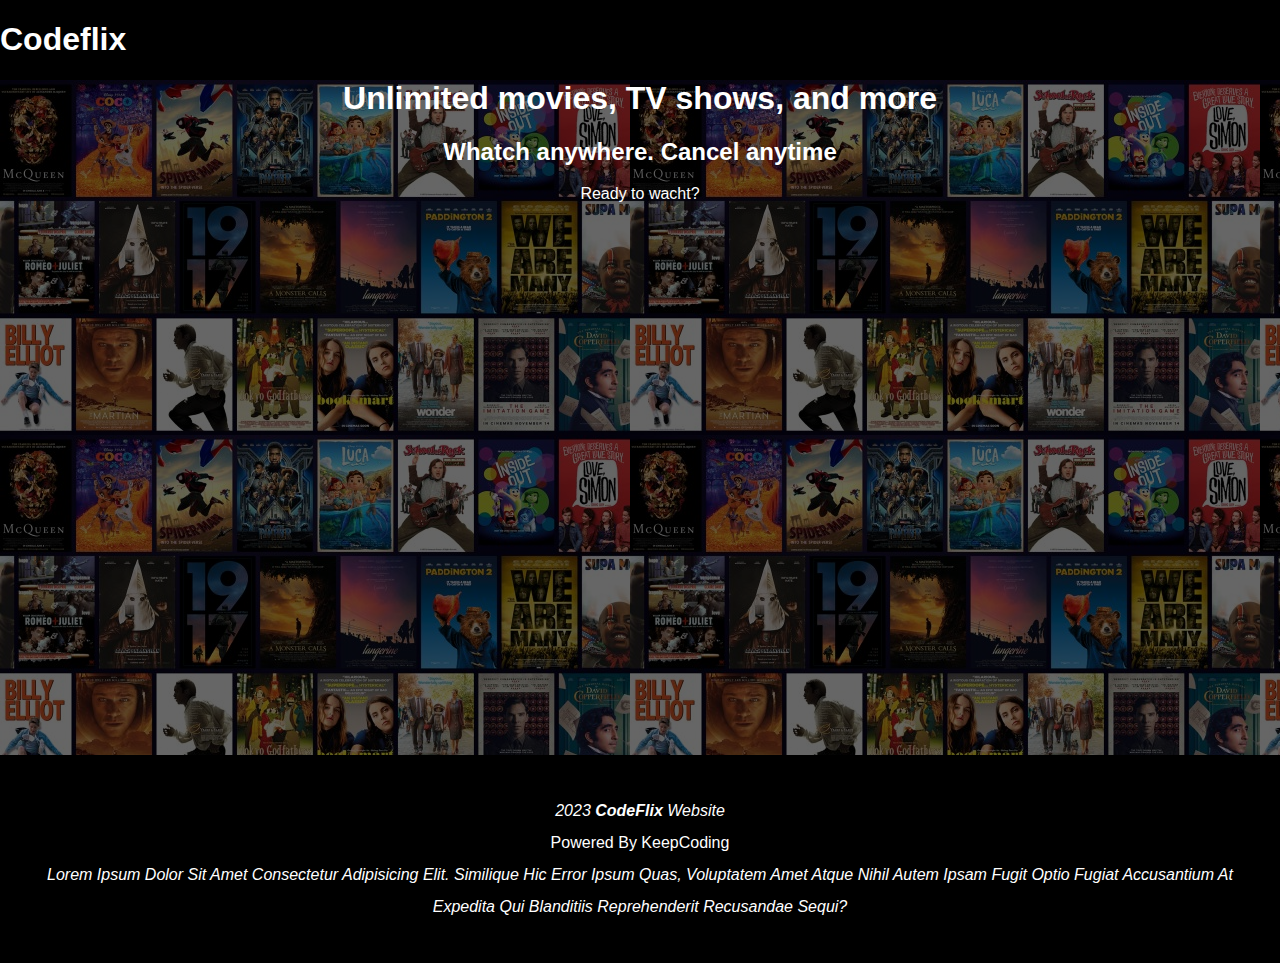
==== index.html @ c78e159d "posiciones absolutas relativas ymas" ====
<!DOCTYPE html>
<html lang="en">
<head>
    <meta charset="UTF-8">
    <meta name="viewport" content="width=device-width, initial-scale=1.0">
    <link rel="stylesheet" href="styles/normalize.css">
    <link rel="stylesheet" href="styles/common.css">
    <link rel="stylesheet" href="styles/footer.css">
    <link rel="stylesheet" href="styles/banner.css">
    <title>Codeflix</title>
    
</head>

<body class="main-bg">
    <h1>Codeflix</h1>
    
    <div class="banner">
        <div class="banner__image"></div>
        <div class="banner__content">
            <h1>Unlimited movies, TV shows, and more</h1>
            <h2>Whatch anywhere. Cancel anytime</h2>
            <p>Ready to wacht?</p>
        </div>
    </div>
    
    
    
    <footer class="footer">
        <!--
            inline-block
            span, b, strong, em, i, entre otras 
        -->
        <p>2023 <b><em>CodeFlix</em></b> website</p>
        <p class="footer__powered">Powered by KeepCoding</p>
        <p>Lorem ipsum dolor sit amet consectetur adipisicing elit. Similique hic error ipsum quas, voluptatem amet atque nihil autem ipsam fugit optio fugiat accusantium at expedita qui blanditiis reprehenderit recusandae sequi?</p>
    </footer>
</body>
</html>
---- styles/common.css ----
:root{
    --main-text-color: rgb(255, 255, 255);
    --main-bg-color: rgb(0,0,0);
    --main-brand-color: #e50914;
    --main-brand-color-light: #e44c54;
    font-size: 16px;
    font-family: sans-serif;
}

.main-bg{
    color: var(--main-text-color);
    background-color: var(--main-bg-color);
    /* opacity: 1; */
}

/*Con border-box incluimos todas las medidas dentro no hacia a fuera*/
*{
    box-sizing: border-box;
}
---- styles/footer.css ----
/* alinear textos en la pagina con tex-aling 
se utiliza cuando solamente queremos alinear el texto
y solo alinea horzontalmente*/

.footer{
    text-align: center;
    font-style: italic;
    background-color: var(--main-bg-color);
    /* se puede poner padding de las siguientes formas*/
    /*T - R - B - L */
    /* padding: 50px,10px,10px,10px; */
    /* Y - X */
    /* padding: 20px,20px; */
    /* ALL */
    padding: 40px;

    /*Bordes*/
    /* border: 2px solid coral; */

    /*para redondear las esquinas con border*/
    /* border-radius: 10px; */

    /*margin es como el padding aplica las mismas reglas*/
    /* margin: 10px; */
    
}
/* 1rem = 16px  dependiendo como pongamos la constante de la medida en px*/
.footer p{
    font-size: 1rem;
    margin: 0;
    font-weight: 400;
    text-transform:capitalize;
    line-height: 2;
}

.footer .footer__powered{
font-style: normal;
}
---- styles/banner.css ----
.banner{
    height: 75vh;
    text-align: center;
    position: relative;
    
}

.banner .banner__content{
    z-index: 1;
    position: relative;
}


.banner .banner__image{
    position: absolute;
    top: 0px;
    left:0px;
    bottom: 0px;
    right: 0px;
    background-image: url(../assets/app/catalog.jpg);
    /* background-repeat: no-repeat;
    background-size: contain; */
    z-index: 0;
    opacity: 0.4;
}
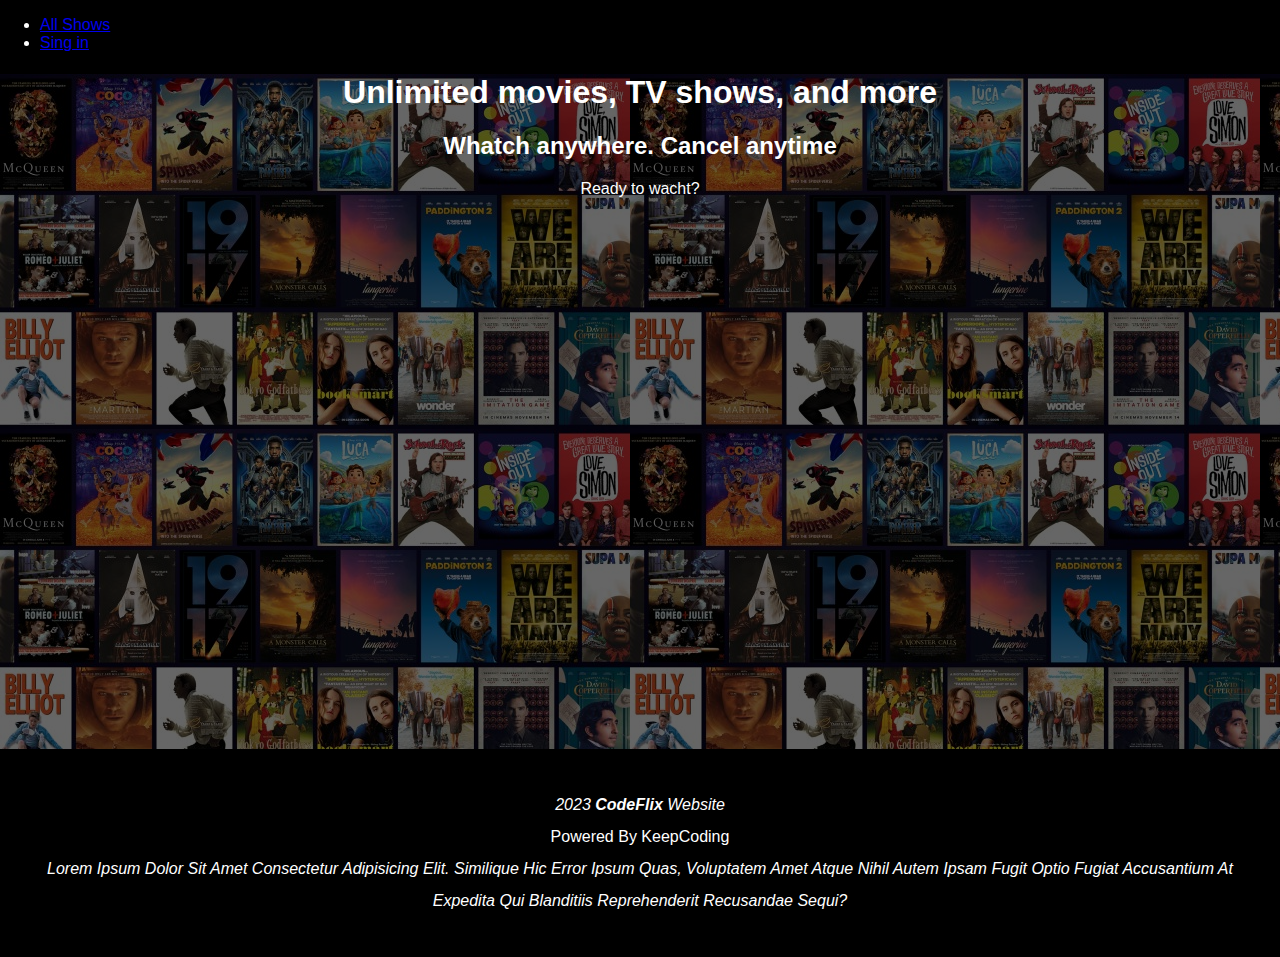
==== commit 989476c3: "etiqueta a" ====
--- a/index.html
+++ b/index.html
@@ -12,7 +12,14 @@
 </head>
 
 <body class="main-bg">
-    <h1>Codeflix</h1>
+    <div>
+        <div>
+            <ul>
+                <li><a href="#">All Shows</a></li>
+                <li><a href="#">Sing in</a></li>
+            </ul>
+        </div>
+    </div>
     
     <div class="banner">
         <div class="banner__image"></div>
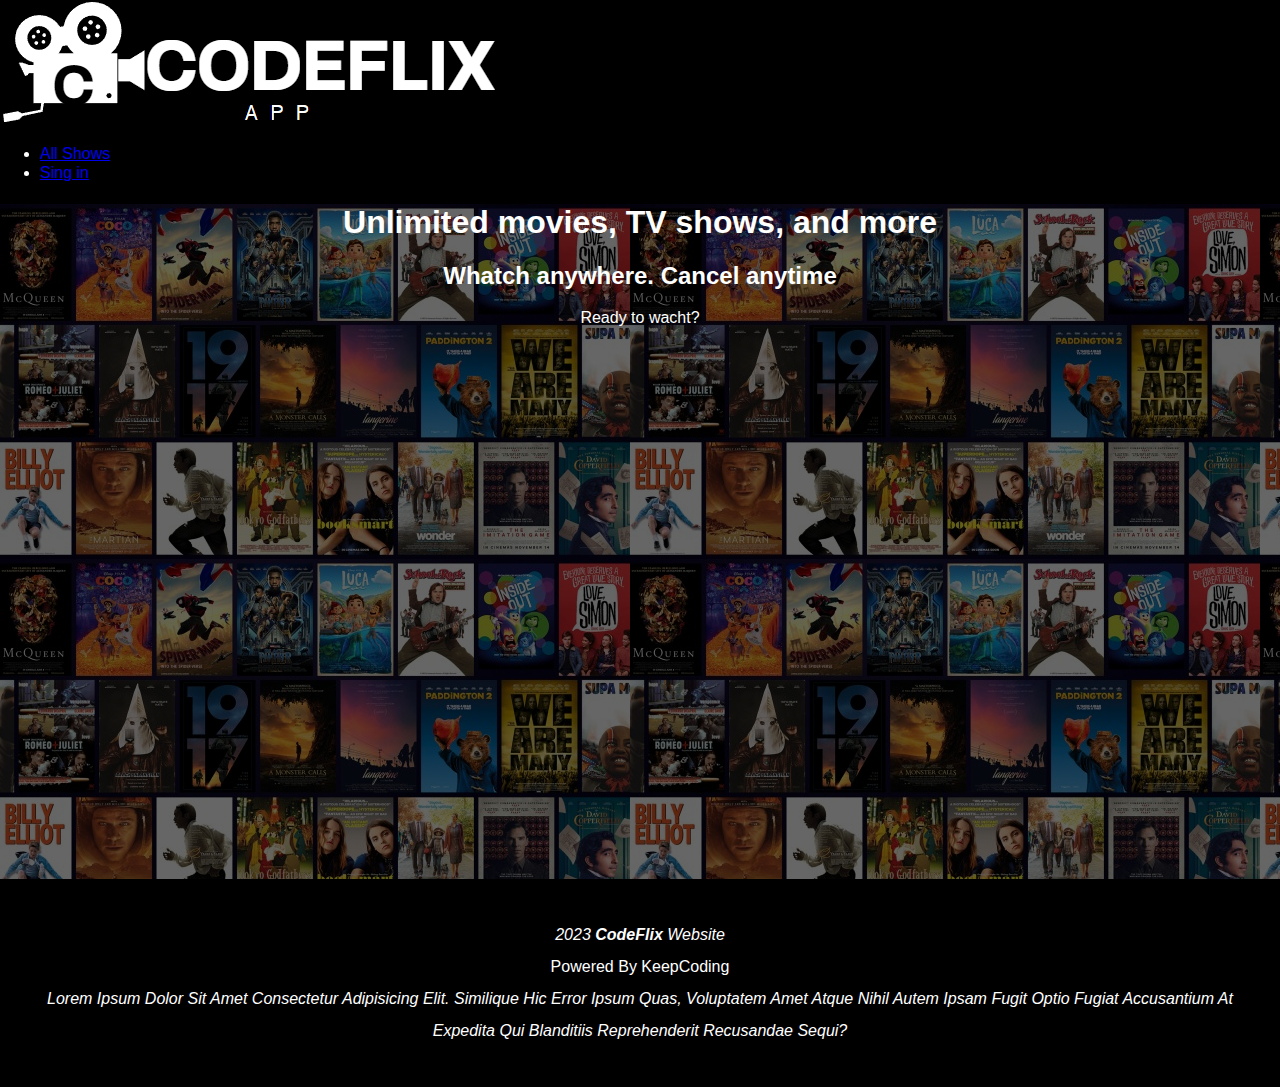
==== commit 236760a3: "section, main" ====
--- a/index.html
+++ b/index.html
@@ -1,5 +1,6 @@
 <!DOCTYPE html>
 <html lang="en">
+
 <head>
     <meta charset="UTF-8">
     <meta name="viewport" content="width=device-width, initial-scale=1.0">
@@ -7,31 +8,36 @@
     <link rel="stylesheet" href="styles/common.css">
     <link rel="stylesheet" href="styles/footer.css">
     <link rel="stylesheet" href="styles/banner.css">
+    <link rel="stylesheet" href="styles/header.css">
     <title>Codeflix</title>
-    
+
 </head>
 
 <body class="main-bg">
-    <div>
-        <div>
-            <ul>
-                <li><a href="#">All Shows</a></li>
-                <li><a href="#">Sing in</a></li>
+    <header class="header">
+        <div class="header__image">
+            <img src="assets/app/codeflix.png" alt="Logo codeflix">
+        </div>
+
+        <nav class="header__nav">
+            <ul class="header__nav__list">
+                <li class="header__nav__list__item"><a class="btn" href="#shows">All Shows</a></li>
+                <li class="header__nav__list__item"><a class="btn" href="#sing-in.html">Sing in</a></li>
             </ul>
-        </div>
-    </div>
-    
-    <div class="banner">
-        <div class="banner__image"></div>
-        <div class="banner__content">
-            <h1>Unlimited movies, TV shows, and more</h1>
-            <h2>Whatch anywhere. Cancel anytime</h2>
-            <p>Ready to wacht?</p>
-        </div>
-    </div>
-    
-    
-    
+        </nav>
+    </header>
+
+    <main>
+        <section class="banner">
+            <div class="banner__image"></div>
+            <div class="banner__content">
+                <h1>Unlimited movies, TV shows, and more</h1>
+                <h2>Whatch anywhere. Cancel anytime</h2>
+                <p>Ready to wacht?</p>
+            </div>
+        </section>
+    </main>
+
     <footer class="footer">
         <!--
             inline-block
@@ -39,7 +45,10 @@
         -->
         <p>2023 <b><em>CodeFlix</em></b> website</p>
         <p class="footer__powered">Powered by KeepCoding</p>
-        <p>Lorem ipsum dolor sit amet consectetur adipisicing elit. Similique hic error ipsum quas, voluptatem amet atque nihil autem ipsam fugit optio fugiat accusantium at expedita qui blanditiis reprehenderit recusandae sequi?</p>
+        <p>Lorem ipsum dolor sit amet consectetur adipisicing elit. Similique hic error ipsum quas, voluptatem amet
+            atque nihil autem ipsam fugit optio fugiat accusantium at expedita qui blanditiis reprehenderit recusandae
+            sequi?</p>
     </footer>
 </body>
+
 </html>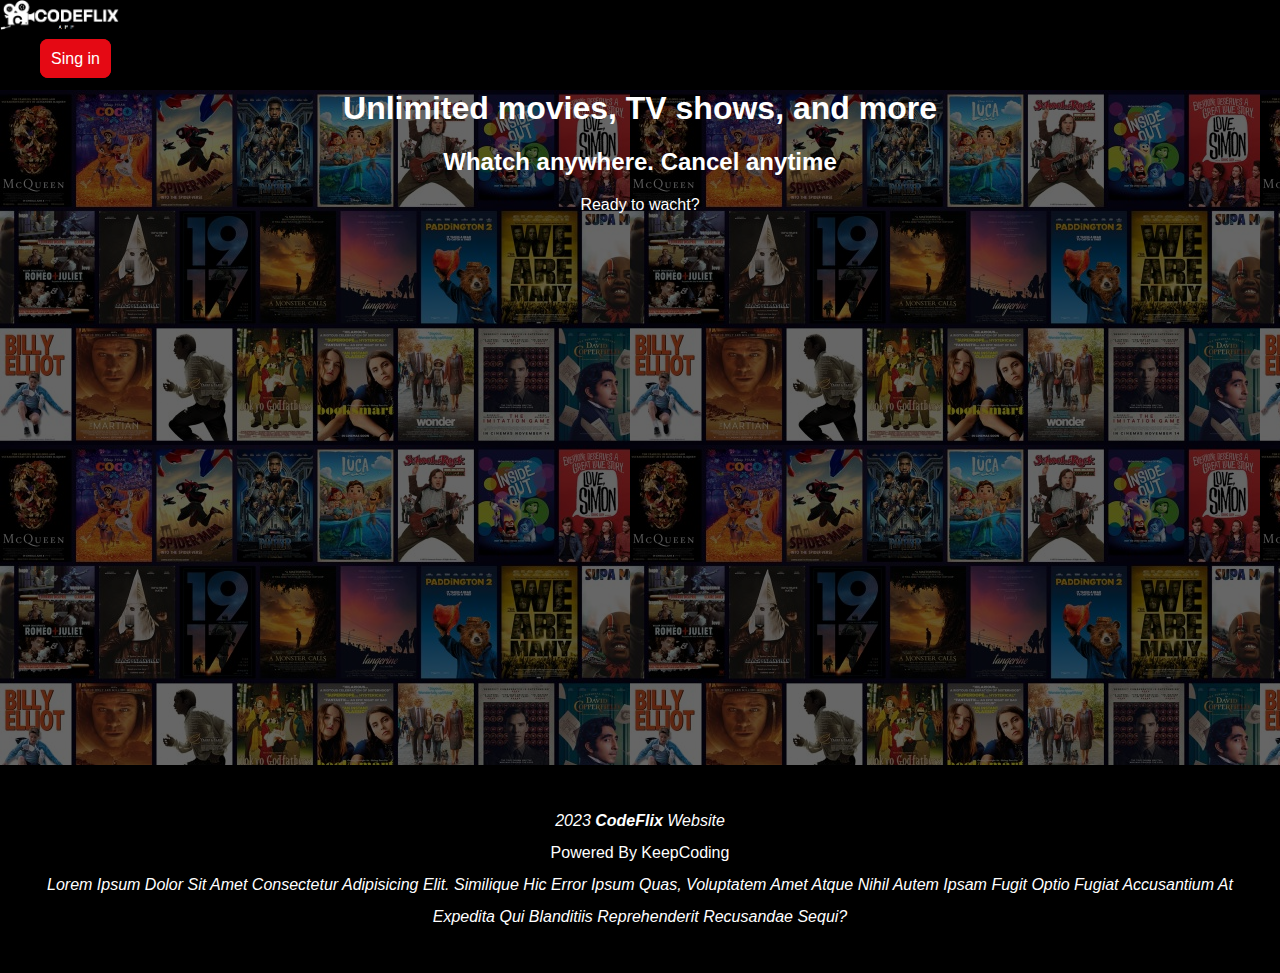
==== commit e08dd1cf: "se creo components.css y algunas clases para hacer el btn" ====
--- a/index.html
+++ b/index.html
@@ -9,6 +9,7 @@
     <link rel="stylesheet" href="styles/footer.css">
     <link rel="stylesheet" href="styles/banner.css">
     <link rel="stylesheet" href="styles/header.css">
+    <link rel="stylesheet" href="styles/components.css">
     <title>Codeflix</title>
 
 </head>
@@ -21,7 +22,7 @@
 
         <nav class="header__nav">
             <ul class="header__nav__list">
-                <li class="header__nav__list__item"><a class="btn" href="#shows">All Shows</a></li>
+                <li class="header__nav__list__item "><a class="btn hidden" href="#shows">All Shows</a></li>
                 <li class="header__nav__list__item"><a class="btn" href="#sing-in.html">Sing in</a></li>
             </ul>
         </nav>
--- a/styles/header.css
+++ b/styles/header.css
@@ -0,0 +1,31 @@
+/*La posición absoluta no acompaña el< scrol*/
+.header{
+    /*la posicion fixed si acompaña el scrol*/
+    /* position: fixed; */
+
+    /*la posicion sticky acompaña el scrol
+    pero dejar ver el contenido que tiene debajo y este pueda hacer scrol*/
+    position: sticky;
+    background-color: var(--main-bg-color);
+    z-index: 999;
+    width: 100%;
+    top: 0;
+}
+
+.header__image{
+    width: 120px;
+}
+
+.header__image img{
+    width: 100%;
+}
+
+.header .header__nav .header__nav__list{
+    list-style: none; 
+}
+
+.header__nav .header__nav__list .header__nav__list__item a{
+    text-decoration: none;
+}
+
+
--- a/styles/components.css
+++ b/styles/components.css
@@ -0,0 +1,17 @@
+.btn{
+    color: var(--main-text-color);
+    background-color: var(--main-brand-color);
+    padding: 10px;
+    border-radius: 8px;
+    border: 1px solid var(--main-brand-color);
+}
+
+.hidden{
+    /*Display none lo utilizamos para ocultar elementos del nuestro html*/
+    display: none;
+
+    /*El visibility: hidden; hace que desaparesca pero sigue ocupando el 
+    lugar donde esta miestras que con display: none; desaparece del todo*/
+    /* visibility: hidden; */
+}
+
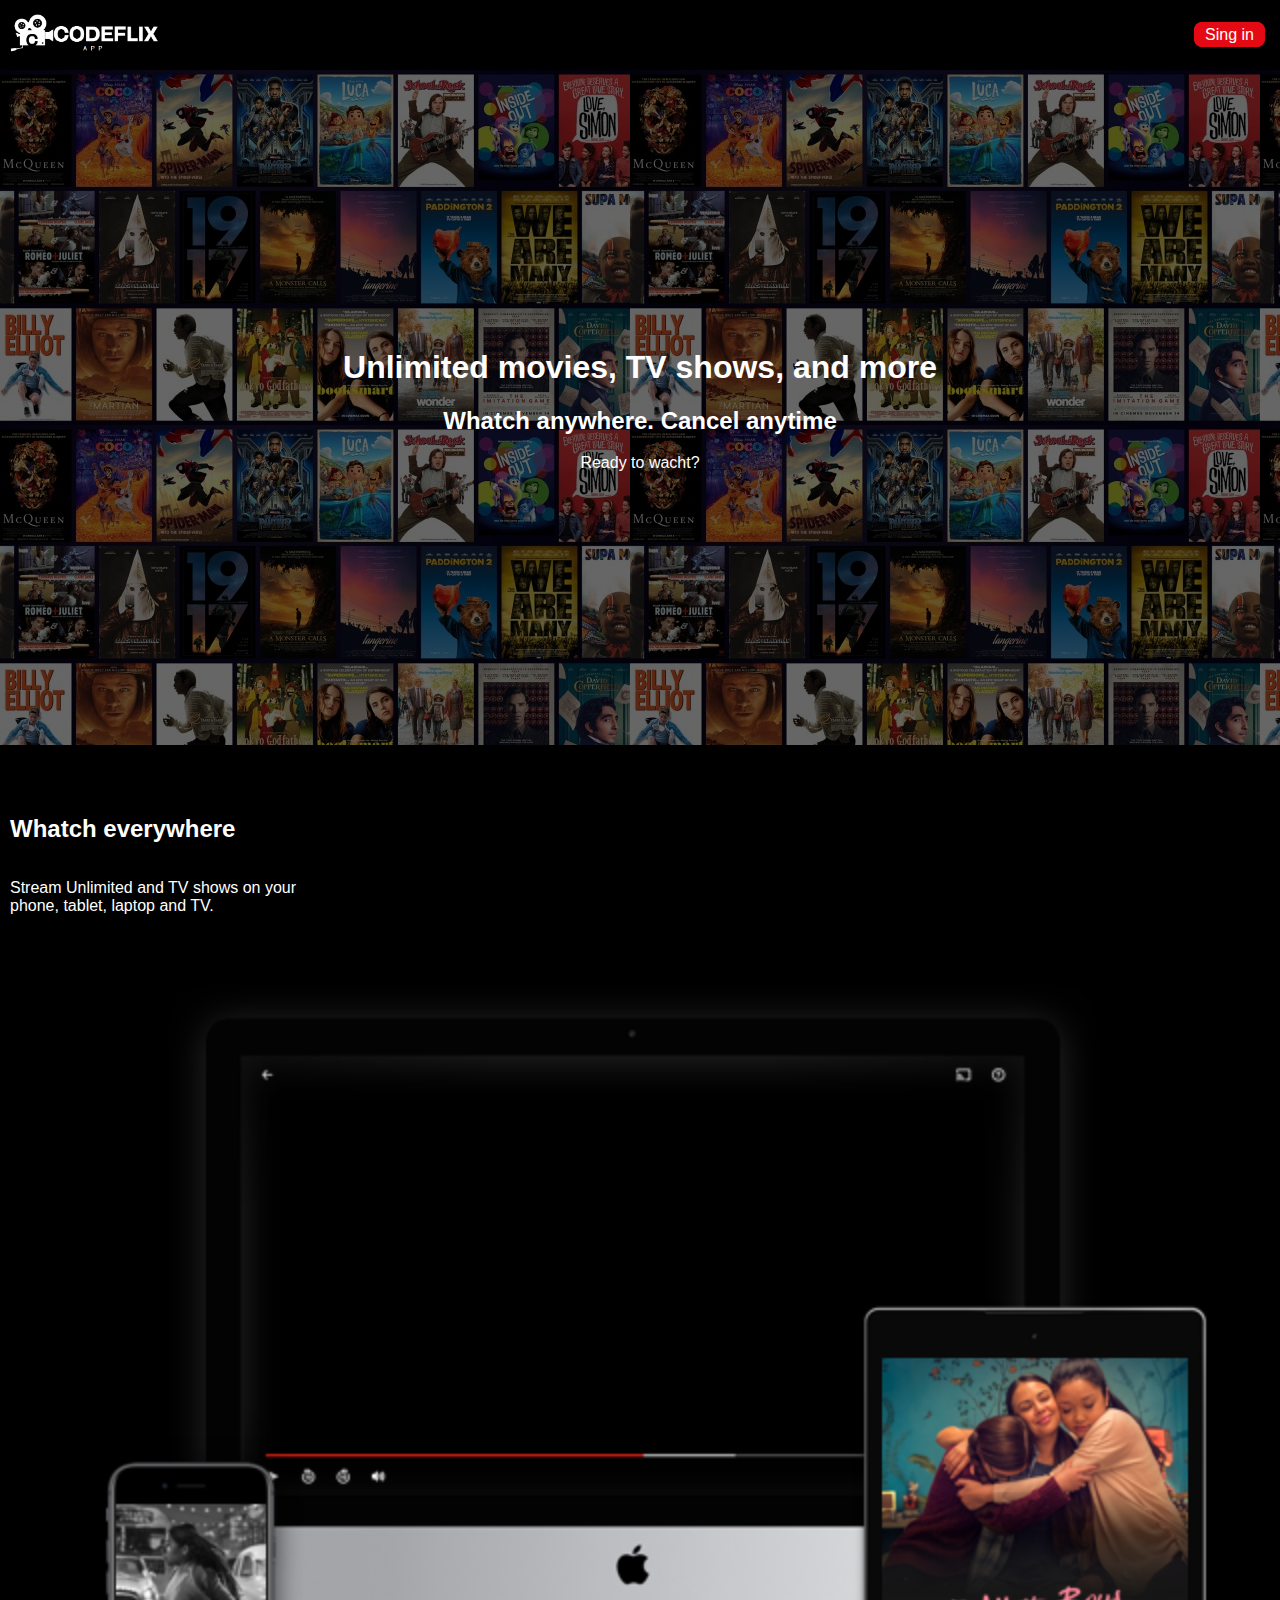
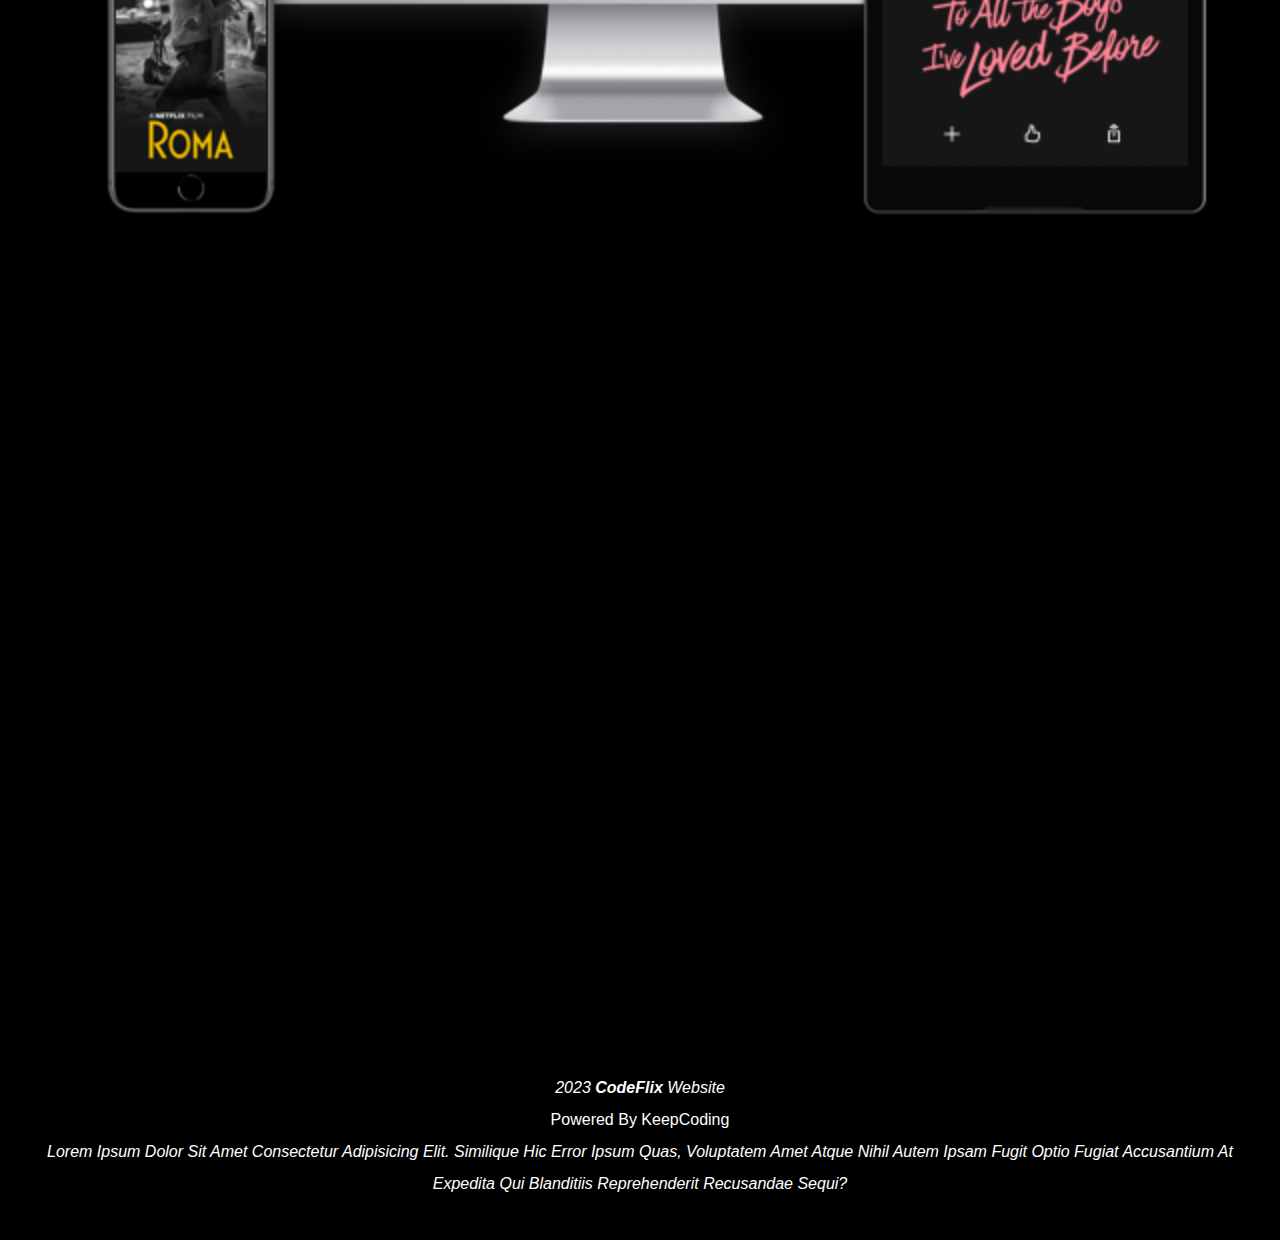
==== commit ba33a325: "section info" ====
--- a/index.html
+++ b/index.html
@@ -10,6 +10,7 @@
     <link rel="stylesheet" href="styles/banner.css">
     <link rel="stylesheet" href="styles/header.css">
     <link rel="stylesheet" href="styles/components.css">
+    <link rel="stylesheet" href="styles/info.css">
     <title>Codeflix</title>
 
 </head>
@@ -37,7 +38,22 @@
                 <p>Ready to wacht?</p>
             </div>
         </section>
+
+        <section class="info">
+            <div class="info__text">
+                <h2>Whatch everywhere</h2>
+                <p>Stream Unlimited and TV shows on your <br>
+                phone, tablet, laptop and TV.</p>
+            </div>
+            <div class="info__video">
+                <img src="assets/app/device-pile.png" alt="video image">
+                <video src="assets/app/video-devices.m4v" muted autoplay loop>
+                    <source src="assets/app/video-devices.m4v" type="video/mp4">
+                </video>
+            </div>
+        </section>
     </main>
+
 
     <footer class="footer">
         <!--
--- a/styles/banner.css
+++ b/styles/banner.css
@@ -2,7 +2,9 @@
     height: 75vh;
     text-align: center;
     position: relative;
-    
+    display: flex;
+    justify-content: center;
+    align-items:center;
 }
 
 .banner .banner__content{
--- a/styles/header.css
+++ b/styles/header.css
@@ -10,10 +10,14 @@
     z-index: 999;
     width: 100%;
     top: 0;
+    padding: 10px;
+    display: flex;
+    justify-content:space-between;
+    align-items: center;
 }
 
 .header__image{
-    width: 120px;
+    width: 150px;
 }
 
 .header__image img{
@@ -26,6 +30,12 @@
 
 .header__nav .header__nav__list .header__nav__list__item a{
     text-decoration: none;
+    margin: 5px;
 }
 
 
+.header__nav__list{
+    display: flex;
+}
+
+
--- a/styles/components.css
+++ b/styles/components.css
@@ -1,7 +1,7 @@
 .btn{
     color: var(--main-text-color);
     background-color: var(--main-brand-color);
-    padding: 10px;
+    padding: 3px 10px;
     border-radius: 8px;
     border: 1px solid var(--main-brand-color);
 }
@@ -15,3 +15,4 @@
     /* visibility: hidden; */
 }
 
+
--- a/styles/info.css
+++ b/styles/info.css
@@ -0,0 +1,23 @@
+.info{
+    display: flex;
+    flex-direction: column;
+    
+}
+
+.info .info__text{
+    padding: 50px 0 0 10px;
+    display: flex;
+    flex-direction: column;
+    position: relative;
+}
+.info .info__video{
+    display: flex;
+    flex-direction: column;
+    padding: 20px 0 0 0;
+    display: flex;
+    justify-content:end;
+    
+    
+}
+
+
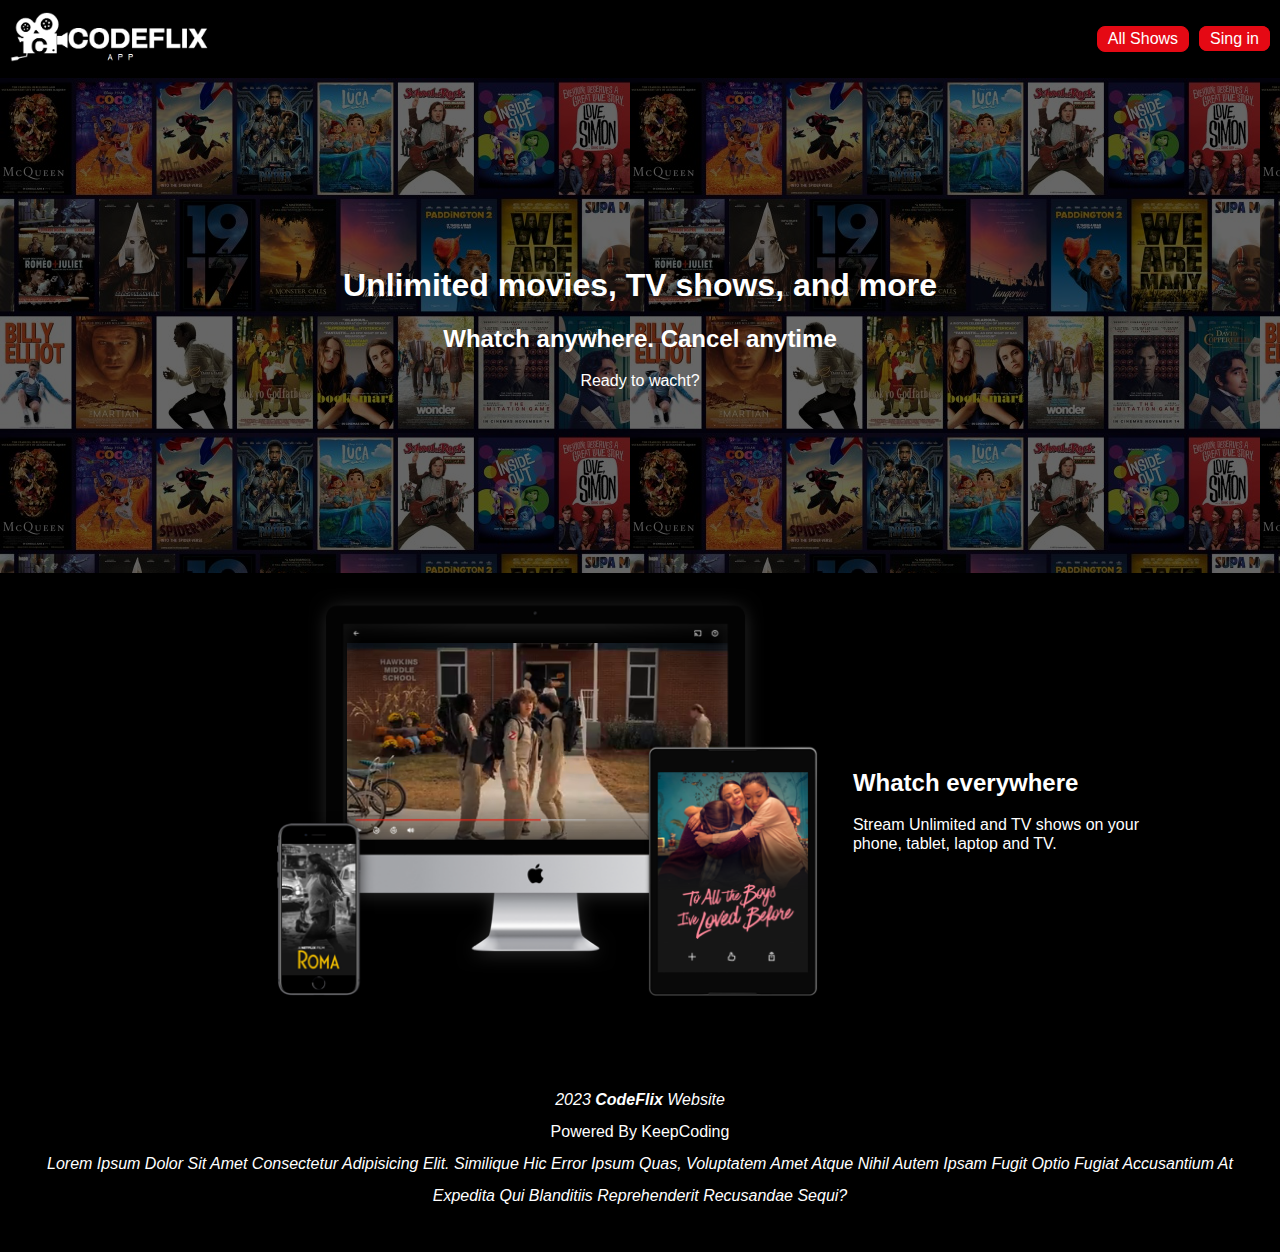
==== commit dee4fcf6: "mediaqueris inputs" ====
--- a/index.html
+++ b/index.html
@@ -23,7 +23,7 @@
 
         <nav class="header__nav">
             <ul class="header__nav__list">
-                <li class="header__nav__list__item "><a class="btn hidden" href="#shows">All Shows</a></li>
+                <li class="header__nav__list__item"><a class="btn hidden-xs" href="#shows">All Shows</a></li>
                 <li class="header__nav__list__item"><a class="btn" href="#sing-in.html">Sing in</a></li>
             </ul>
         </nav>
--- a/styles/banner.css
+++ b/styles/banner.css
@@ -26,3 +26,15 @@
     opacity: 0.4;
 }
 
+
+@media  (800px <= width) and (orientation: landscape){
+    .banner{
+        height: 55vh;
+    }
+}
+
+/* @media (hover: hover) {
+    p:hover {
+        color: yellow;
+    }
+} */--- a/styles/header.css
+++ b/styles/header.css
@@ -16,7 +16,7 @@
     align-items: center;
 }
 
-.header__image{
+.header .header__image{
     width: 150px;
 }
 
@@ -26,16 +26,22 @@
 
 .header .header__nav .header__nav__list{
     list-style: none; 
+    display: flex;
+    align-items: center;
+    gap: 10px;
 }
 
 .header__nav .header__nav__list .header__nav__list__item a{
     text-decoration: none;
-    margin: 5px;
+}
+
+@media (768px <= width){
+    .header .header__image{
+        width: 200px;
+    } 
 }
 
 
-.header__nav__list{
-    display: flex;
-}
 
 
+
--- a/styles/components.css
+++ b/styles/components.css
@@ -6,7 +6,7 @@
     border: 1px solid var(--main-brand-color);
 }
 
-.hidden{
+.hidden-xs{
     /*Display none lo utilizamos para ocultar elementos del nuestro html*/
     display: none;
 
@@ -15,4 +15,17 @@
     /* visibility: hidden; */
 }
 
+@media print {
+    *{
+        color: red;
+    }
+}
 
+@media screen and (min-width: 768px) {
+    .hidden-xs{
+        display: block;
+    }
+}
+
+
+
--- a/styles/info.css
+++ b/styles/info.css
@@ -1,23 +1,44 @@
-.info{
-    display: flex;
-    flex-direction: column;
-    
+.info {
+    width: 90%;
+    margin: 0 auto;
+    max-width: 768px;
 }
 
-.info .info__text{
-    padding: 50px 0 0 10px;
+.info .info__video {
+    position: relative;
     display: flex;
-    flex-direction: column;
-    position: relative;
-}
-.info .info__video{
-    display: flex;
-    flex-direction: column;
-    padding: 20px 0 0 0;
-    display: flex;
-    justify-content:end;
-    
-    
+    justify-content: center;
 }
 
+.info .info__video img {
+    position: relative;
+    z-index: 2;
+    width: 274px;
+}
 
+.info .info__video video {
+    position: absolute;
+    z-index: 1;
+    top: 30px;
+    width: 175px;
+}
+
+  /* 768px / 1024px */
+@media (768px <= width) {
+    .info .info__video video {
+    top: 70px;
+    width: 384px;
+    }
+    .info .info__video img {
+    width: 628px;
+    }
+}
+
+@media (1024px <= width) {
+    .info {
+    display: flex;
+    flex-direction: row-reverse;
+    align-items: center;
+    max-width: 998px;
+    }
+}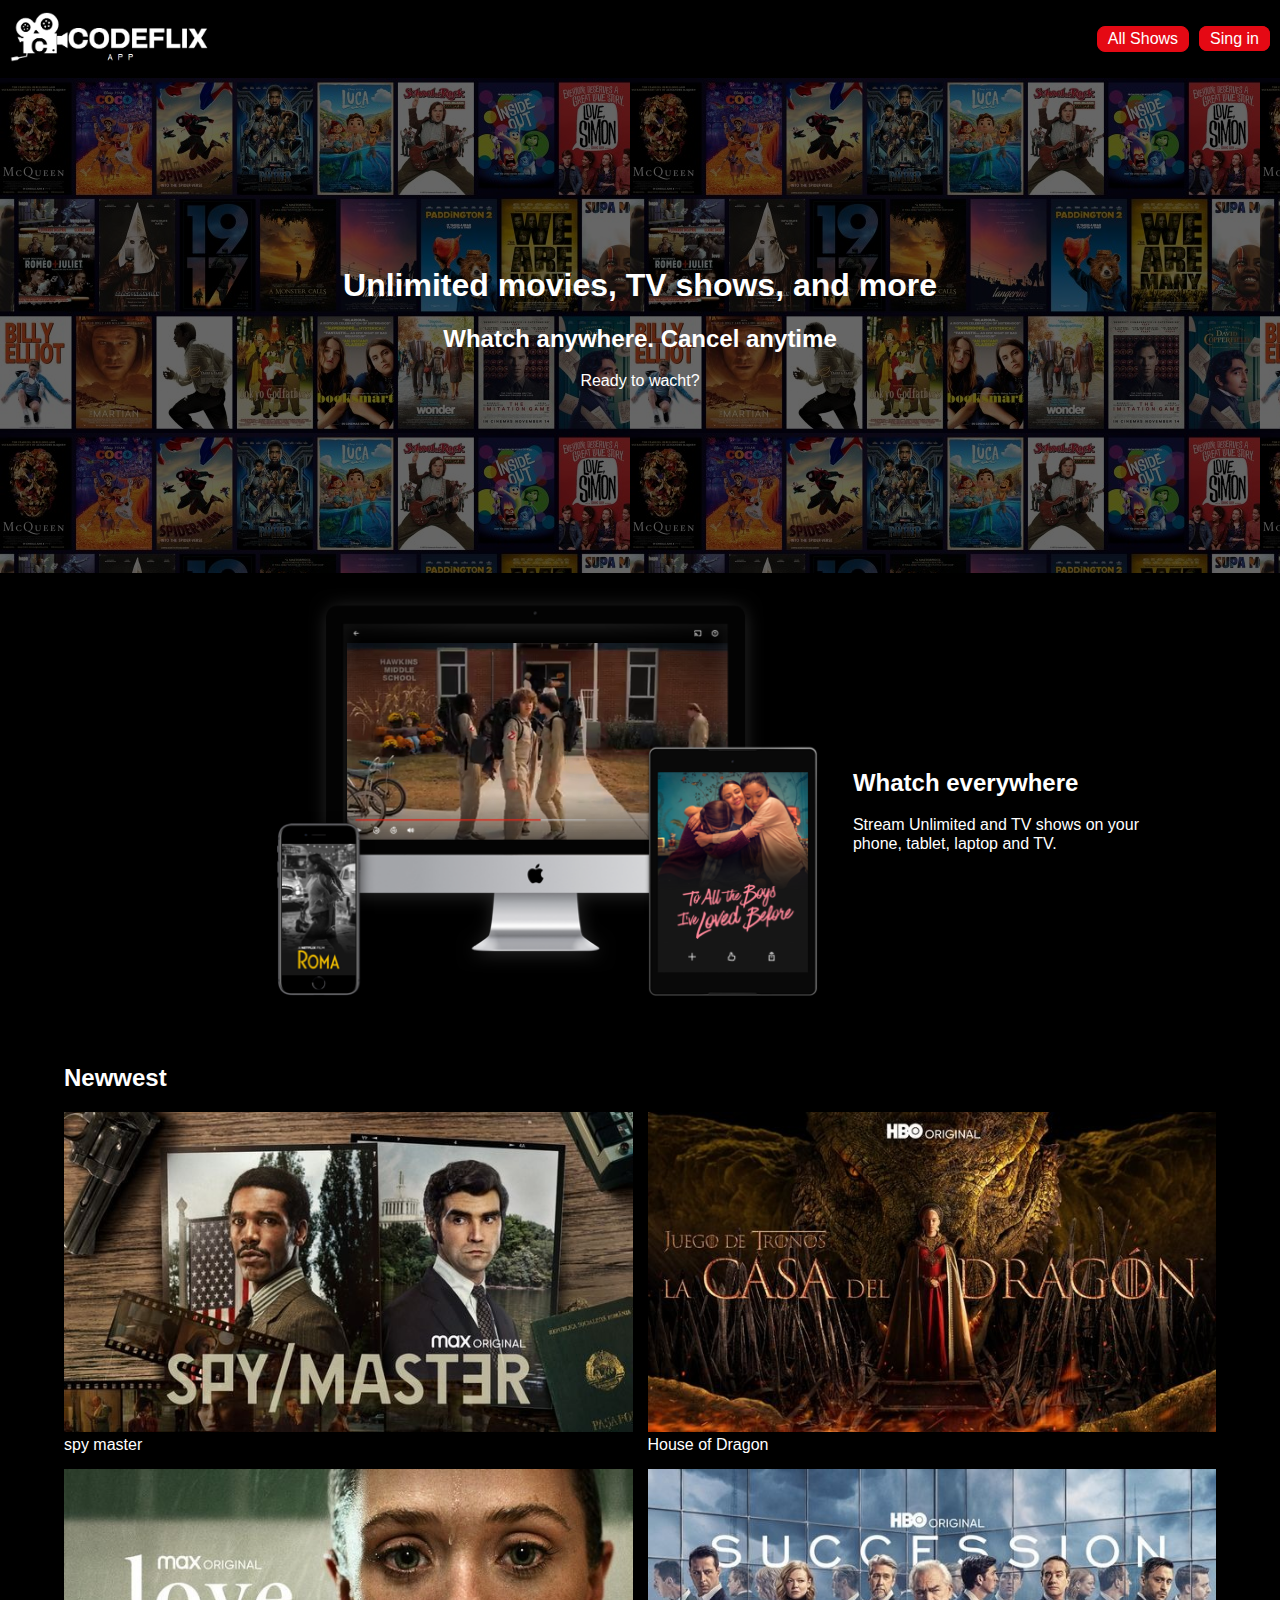
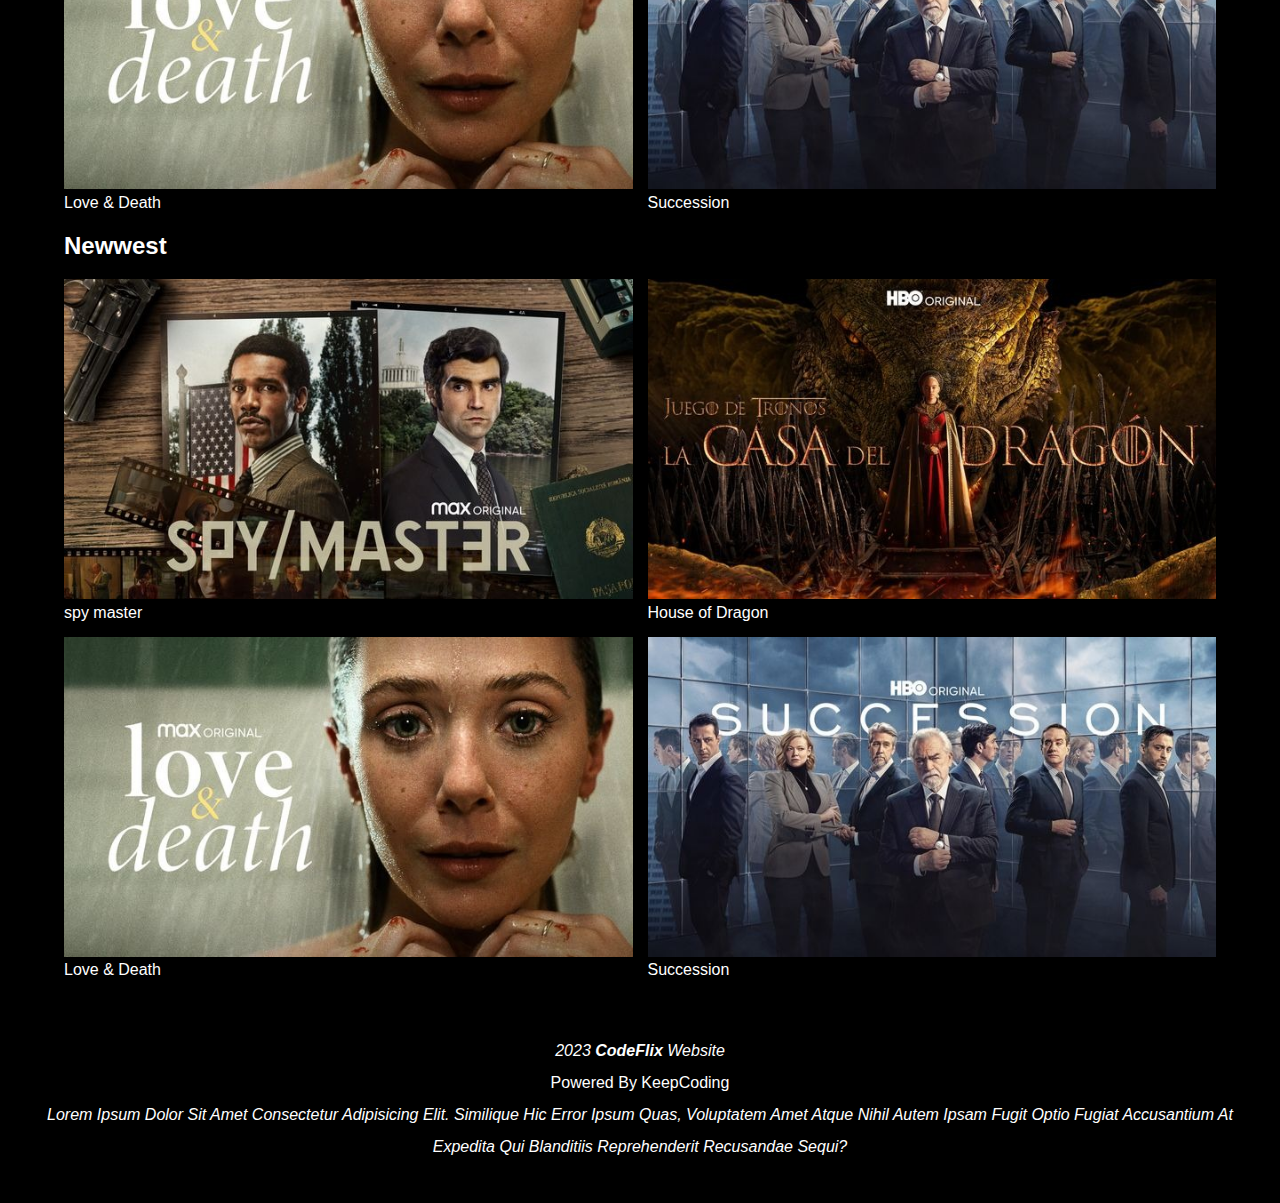
==== commit 3a773567: "form" ====
--- a/index.html
+++ b/index.html
@@ -11,6 +11,7 @@
     <link rel="stylesheet" href="styles/header.css">
     <link rel="stylesheet" href="styles/components.css">
     <link rel="stylesheet" href="styles/info.css">
+    <link rel="stylesheet" href="styles/shows.css">
     <title>Codeflix</title>
 
 </head>
@@ -52,6 +53,65 @@
                 </video>
             </div>
         </section>
+        <section class="shows">
+            <h2>Newwest</h2>
+            <ul class="shows__list">
+                <li>
+                    <figure>
+                        <img src="assets/series/serie_1.jpg" alt="spy master">
+                        <figcaption>spy master</figcaption>
+                    </figure>
+                </li>
+                <li>
+                    <figure>
+                        <img src="assets/series/serie_2.jpg" alt="House of Dragon">
+                        <figcaption>House of Dragon</figcaption>
+                    </figure>
+                </li>
+                <li>
+                    <figure>
+                        <img src="assets/series/serie_3.jpg" alt="Love and Death">
+                        <figcaption>Love & Death</figcaption>
+                    </figure>
+                </li>
+                <li>
+                    <figure>
+                        <img src="assets/series/serie_4.jpg" alt="Succession">
+                        <figcaption>Succession</figcaption>
+                    </figure>
+                </li>
+            </ul>
+        </section>
+            
+        <section class="shows">
+            <h2>Newwest</h2>
+            <ul class="shows__list">
+                <li>
+                    <figure>
+                        <img src="assets/series/serie_1.jpg" alt="spy master">
+                        <figcaption>spy master</figcaption>
+                    </figure>
+                </li>
+                <li>
+                    <figure>
+                        <img src="assets/series/serie_2.jpg" alt="House of Dragon">
+                        <figcaption>House of Dragon</figcaption>
+                    </figure>
+                </li>
+                <li>
+                    <figure>
+                        <img src="assets/series/serie_3.jpg" alt="Love and Death">
+                        <figcaption>Love & Death</figcaption>
+                    </figure>
+                </li>
+                <li>
+                    <figure>
+                        <img src="assets/series/serie_4.jpg" alt="Succession">
+                        <figcaption>Succession</figcaption>
+                    </figure>
+                </li>
+            </ul>
+        </section>
     </main>
 
 
--- a/styles/components.css
+++ b/styles/components.css
@@ -4,6 +4,38 @@
     padding: 3px 10px;
     border-radius: 8px;
     border: 1px solid var(--main-brand-color);
+}
+
+.btn.btn--secondary{
+    background-color: transparent;
+    border-color: var(--main-text-color);
+
+}
+
+
+.form__element{
+    display: flex;
+    flex-direction: column;
+    margin-bottom: 12px;
+
+}
+
+.for__label{
+    margin-bottom: 10px;
+    font-size: 1.2rem;
+    font-weight: 400;
+}
+
+.form__input{
+    padding: 16px 12px;
+    border-radius: 5px;
+    background: #333;
+    border: none;
+    color: rgb(255, 255, 255);
+}
+
+textarea::placeholder, input::placeholder{
+    color:#cbcbcb
 }
 
 .hidden-xs{
--- a/styles/shows.css
+++ b/styles/shows.css
@@ -0,0 +1,22 @@
+.shows{
+    width: 90%;
+    margin: 0 auto;
+}
+
+.shows__list{
+    list-style: none;
+    display: grid;
+    grid-template-columns: 1fr 1fr;
+    padding: 0;
+    gap: 15px;
+
+}
+
+.shows .shows__list img{
+    width: 100%;
+
+}
+
+.shows .shows__list figure{
+    margin: 0;
+}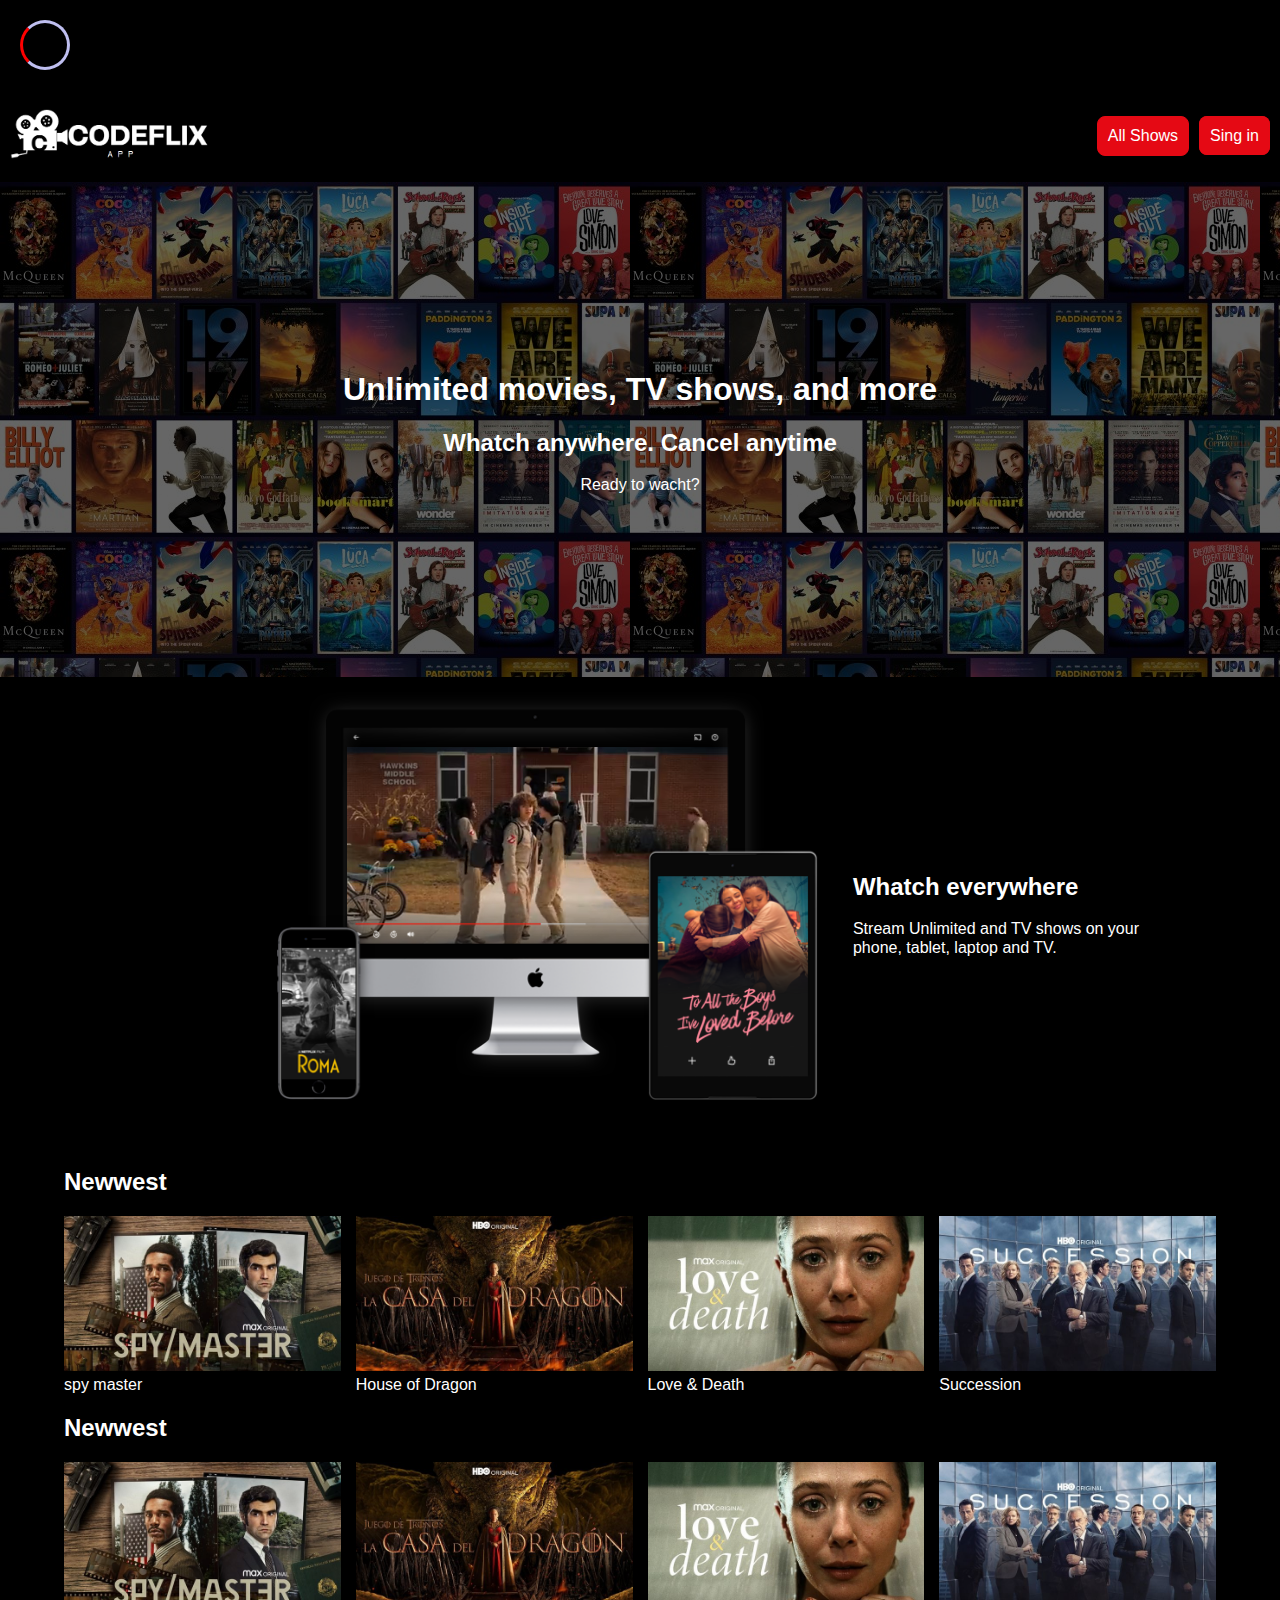
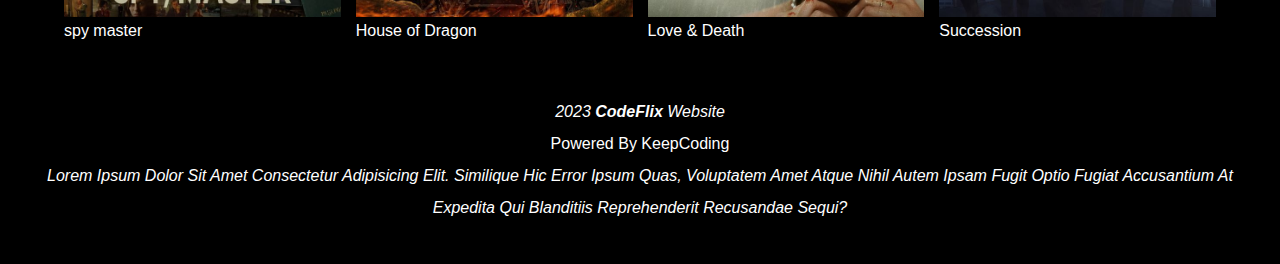
==== commit b9990a1f: "transiciones y animaciones" ====
--- a/index.html
+++ b/index.html
@@ -4,6 +4,9 @@
 <head>
     <meta charset="UTF-8">
     <meta name="viewport" content="width=device-width, initial-scale=1.0">
+    <meta property="og:title" content="Codeflix">
+    <meta property="og:description" content="Codeflix website Descripción">
+    <meta property="og:image" content="https://github.com/KeepCodingWeb15/html-css/blob/main/assets/app/catalog.jpg?raw=true">
     <link rel="stylesheet" href="styles/normalize.css">
     <link rel="stylesheet" href="styles/common.css">
     <link rel="stylesheet" href="styles/footer.css">
@@ -17,6 +20,7 @@
 </head>
 
 <body class="main-bg">
+    <div class="spinner"></div>
     <header class="header">
         <div class="header__image">
             <img src="assets/app/codeflix.png" alt="Logo codeflix">
--- a/styles/banner.css
+++ b/styles/banner.css
@@ -37,4 +37,33 @@
     p:hover {
         color: yellow;
     }
-} */+} */
+
+
+@keyframes fade-in{
+    0%{
+        opacity: 0;
+        width: 0;
+    }
+    /* 20%{
+        width: 100%;
+    }
+    50%{
+        width: 50%;
+    }
+    75%{
+        width: 100%;
+    } */
+
+    100%{
+        opacity: 1;
+        width: 100%;
+    }
+}
+
+.banner__content{
+    animation-name: fade-in;
+    animation-duration: 2s;
+    animation-timing-function: linear;
+
+}--- a/styles/components.css
+++ b/styles/components.css
@@ -1,16 +1,31 @@
 .btn{
     color: var(--main-text-color);
     background-color: var(--main-brand-color);
-    padding: 3px 10px;
+    padding: 10px;
     border-radius: 8px;
     border: 1px solid var(--main-brand-color);
+   
+}
+
+.btn:hover{
+    background-color: rgb(11, 25, 226);
+}
+
+@media(hover: hover){
+    .btn{
+        transition: background-color .5s linear;
+    }
+
+    .btn:hover{
+        background-color: blue;
+    }
 }
 
 .btn.btn--secondary{
     background-color: transparent;
     border-color: var(--main-text-color);
+}
 
-}
 
 
 .form__element{
@@ -59,5 +74,29 @@
     }
 }
 
+/*spinner*/
+
+@keyframes spin{
+    0%{
+        transform: rotate(0deg);
+    }
+
+    100%{
+        transform: rotate(360deg);
+    }
+}
+
+.spinner{
+    margin: 20px;
+    height: 50px;
+    width: 50px;
+    border: 3px solid rgb(191, 191, 240);
+    border-left-color: red;
+    border-radius: 50%;
+    animation: spin 2s linear;
+    animation-iteration-count: infinite;
+}
 
 
+
+
--- a/styles/shows.css
+++ b/styles/shows.css
@@ -1,12 +1,13 @@
 .shows{
     width: 90%;
     margin: 0 auto;
+    max-width: 1220px;
 }
 
 .shows__list{
     list-style: none;
     display: grid;
-    grid-template-columns: 1fr 1fr;
+    grid-template-columns: repeat(2, 1fr);
     padding: 0;
     gap: 15px;
 
@@ -19,4 +20,12 @@
 
 .shows .shows__list figure{
     margin: 0;
+}
+
+
+@media (min-width: 48em) {
+    .shows__list{
+        grid-template-columns: repeat(4, 1fr);
+        
+    }
 }